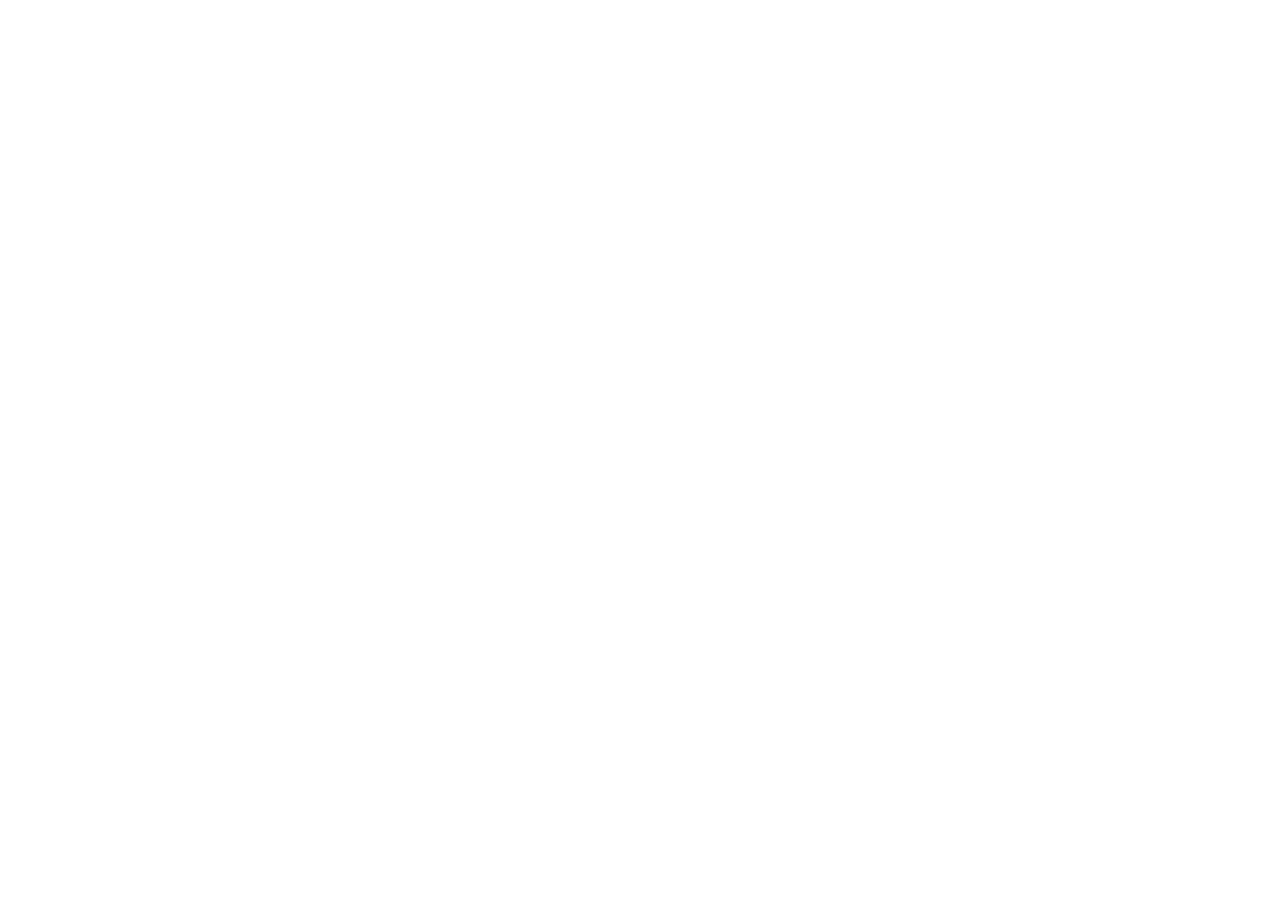
==== index.html @ 6d3d90ea "add function an html framework" ====
<!doctype html>
<html>
    <head>
        <meta charset="utf-8">
        <title>CalcuKo: Web-based Calculator</title>
        
        <link rel="stylesheet" href="style.css">
        <link rel="script" href="script.js">

        <script type="text/javascript" src="script.js"></script>
    </head>
    <body>
        
    </body>
</html>
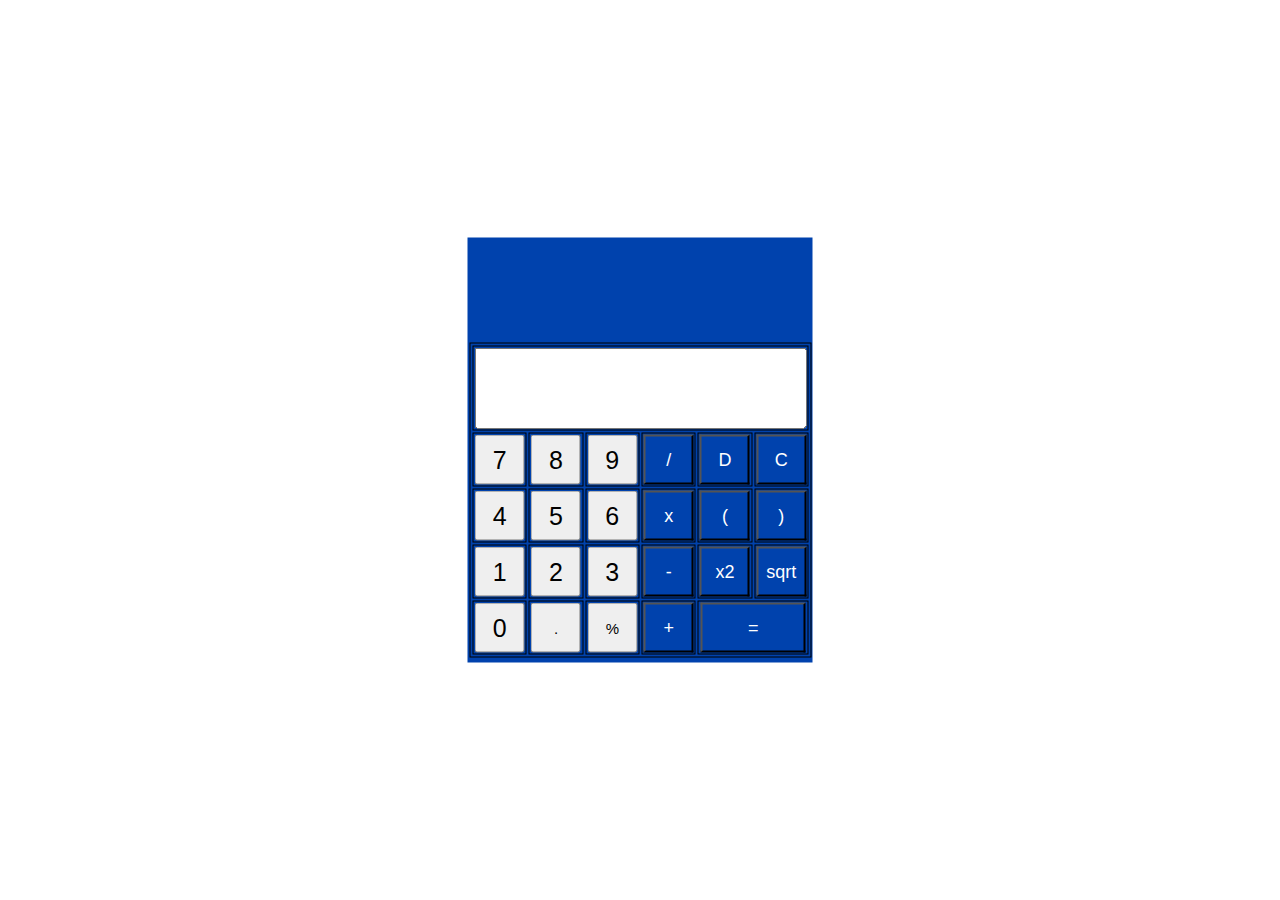
==== commit 290958e1: "added calculator interface" ====
--- a/index.html
+++ b/index.html
@@ -10,6 +10,50 @@
         <script type="text/javascript" src="script.js"></script>
     </head>
     <body>
-        
+        <div class= "tool">
+            <div class = "container history">
+                <!-- <table class="table hisory-list">
+                    <tr><td colspan="6"><input class = "workspace" type="text" name="item" id="item" /><br /></td></tr>
+                </table> -->
+            </div>
+            <div class="container calculator">
+                <table class="table keypad">
+                    <tr>
+                        <th colspan="6"><input class = "workspace" type="text" name="item" id="item" /><br /></th>
+                    </tr>
+                    <tr>
+                        <td><button class="key key-7 num-key">7</button></td>
+                        <td><button class="key key-8 num-key">8</button></td>
+                        <td><button class="key key-9 num-key">9</button></td>
+                        <td><button class="key div func-key">/</button></td>
+                        <td><button class="key delete-all func-key">D</button></td>
+                        <td><button class="key celar-calc func-key">C</button></td>
+                    </tr>
+                    <tr>
+                        <td><button class="key key-4 num-key">4</button></td>
+                        <td><button class="key key-5 num-key">5</button></td>
+                        <td><button class="key key-6 num-key">6</button></td>
+                        <td><button class="key key-mult func-key">x</button></td>
+                        <td><button class="key key-open-par func-key">(</button></td>
+                        <td><button class="key key-close-par func-key">)</button></td>
+                    </tr>
+                    <tr>
+                        <td><button class="key key-1 num-key">1</button></td>
+                        <td><button class="key key-2 num-key">2</button></td>
+                        <td><button class="key key-2 num-key">3</button></td>
+                        <td><button class="key key-sub func-key">-</button></td>
+                        <td><button class="key key-sqr func-key">x2</button></td>
+                        <td><button class="key key-sqrt func-key">sqrt</button></td>
+                    </tr>
+                    <tr>
+                        <td><button class="key key-0 num-key">0</button></td>
+                        <td><button class="key key-dot sym-key">.</button></td>
+                        <td><button class="key key-percent sym-key">%</button></td>
+                        <td><button class="key key-add func-key">+</button></td>
+                        <td colspan="2"><button class="key key-equal func-key">=</button></td>
+                    </tr>
+                </table>
+            </div>
+        </div>
     </body>
 </html>
--- a/style.css
+++ b/style.css
@@ -0,0 +1,48 @@
+.tool {
+  width: 345px;
+  position: absolute;
+  left: 50%;
+  top: 50%;
+  transform: translate(-50%, -50%);
+}
+
+.history {
+  height:100px;
+  color: #ffffff;
+}
+
+.history, .calculator {
+  display: inline-block;
+  text-align:center;
+  padding-left:2px;
+}
+
+table, th, td {
+  border: 1px solid black;
+}
+
+.key {
+  width:50px;
+  height:50px;
+  font-size:15px;
+}
+
+.num-key {
+  font-size:25px;
+}
+
+.func-key, .tool {
+  background-color: #0042ad;
+  color: #ffffff;
+  font-size:18px;
+}
+
+.key-equal {
+  width:105px;
+}
+
+.workspace {
+  width:325px;
+  height:75px;
+  padding-right:1px;
+}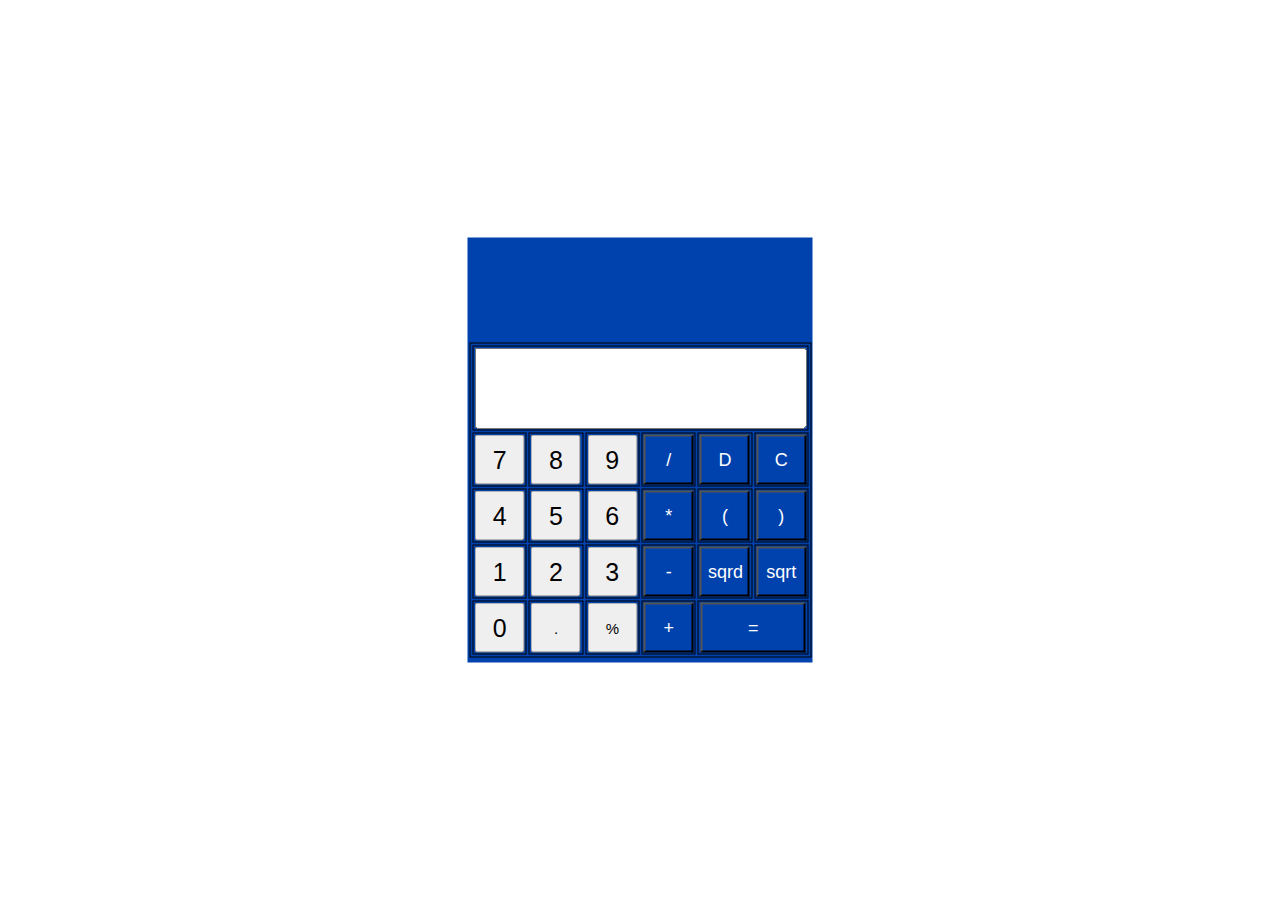
==== commit cd05e22d: "update" ====
--- a/index.html
+++ b/index.html
@@ -19,38 +19,38 @@
             <div class="container calculator">
                 <table class="table keypad">
                     <tr>
-                        <th colspan="6"><input class = "workspace" type="text" name="item" id="item" /><br /></th>
+                        <th colspan="6"><input class = "workspace" type="text" name="item" id="workspace" /><br /></th>
                     </tr>
                     <tr>
-                        <td><button class="key key-7 num-key">7</button></td>
-                        <td><button class="key key-8 num-key">8</button></td>
-                        <td><button class="key key-9 num-key">9</button></td>
-                        <td><button class="key div func-key">/</button></td>
-                        <td><button class="key delete-all func-key">D</button></td>
-                        <td><button class="key celar-calc func-key">C</button></td>
+                        <td><button class="key key-7 num-key" value = 7 onClick = "buttonClick(this.value)">7</button></td>
+                        <td><button class="key key-8 num-key" value = 8 onClick = "buttonClick(this.value)">8</button></td>
+                        <td><button class="key key-9 num-key" value = 9 onClick = "buttonClick(this.value)">9</button></td>
+                        <td><button class="key div func-key" value = '/' onClick = "buttonClick(this.value)">/</button></td>
+                        <td><button class="key delete-all func-key" value = 'D' onClick = "clearMemory()">D</button></td>
+                        <td><button class="key celar-calc func-key" value = 'C' onClick = "clearArea()">C</button></td>
                     </tr>
                     <tr>
-                        <td><button class="key key-4 num-key">4</button></td>
-                        <td><button class="key key-5 num-key">5</button></td>
-                        <td><button class="key key-6 num-key">6</button></td>
-                        <td><button class="key key-mult func-key">x</button></td>
-                        <td><button class="key key-open-par func-key">(</button></td>
-                        <td><button class="key key-close-par func-key">)</button></td>
+                        <td><button class="key key-4 num-key" value = 4 onClick = "buttonClick(this.value)">4</button></td>
+                        <td><button class="key key-5 num-key" value = 5 onClick = "buttonClick(this.value)">5</button></td>
+                        <td><button class="key key-6 num-key" value = 6 onClick = "buttonClick(this.value)">6</button></td>
+                        <td><button class="key key-mult func-key" value = '*' onClick = "buttonClick(this.value)">*</button></td>
+                        <td><button class="key key-open-par func-key" value = '(' onClick = "buttonClick(this.value)">(</button></td>
+                        <td><button class="key key-close-par func-key" value = ')' onClick = "buttonClick(this.value)">)</button></td>
                     </tr>
                     <tr>
-                        <td><button class="key key-1 num-key">1</button></td>
-                        <td><button class="key key-2 num-key">2</button></td>
-                        <td><button class="key key-2 num-key">3</button></td>
-                        <td><button class="key key-sub func-key">-</button></td>
-                        <td><button class="key key-sqr func-key">x2</button></td>
-                        <td><button class="key key-sqrt func-key">sqrt</button></td>
+                        <td><button class="key key-1 num-key" value = 1 onClick = "buttonClick(this.value)">1</button></td>
+                        <td><button class="key key-2 num-key" value = 2 onClick = "buttonClick(this.value)">2</button></td>
+                        <td><button class="key key-2 num-key" value = 3 onClick = "buttonClick(this.value)">3</button></td>
+                        <td><button class="key key-sub func-key" value = '-' onClick = "buttonClick(this.value)">-</button></td>
+                        <td><button class="key key-sqr func-key" value = 'sqrd' onClick = "buttonClick(this.value)">sqrd</button></td>
+                        <td><button class="key key-sqrt func-key" value = 'sqrt' onClick = "buttonClick(this.value)">sqrt</button></td>
                     </tr>
                     <tr>
-                        <td><button class="key key-0 num-key">0</button></td>
-                        <td><button class="key key-dot sym-key">.</button></td>
-                        <td><button class="key key-percent sym-key">%</button></td>
-                        <td><button class="key key-add func-key">+</button></td>
-                        <td colspan="2"><button class="key key-equal func-key">=</button></td>
+                        <td><button class="key key-0 num-key" value = 0 onClick = "buttonClick(this.value)">0</button></td>
+                        <td><button class="key key-dot sym-key" value = '.' onClick = "buttonClick(this.value)">.</button></td>
+                        <td><button class="key key-percent sym-key" value = '%' onClick = "buttonClick(this.value)">%</button></td>
+                        <td><button class="key key-add func-key" value = '+' onClick = "buttonClick(this.value)">+</button></td>
+                        <td colspan="2"><button class="key key-equal func-key" value = '=' onClick = "buttonClick(this.value)">=</button></td>
                     </tr>
                 </table>
             </div>
--- a/style.css
+++ b/style.css
@@ -45,4 +45,5 @@
   width:325px;
   height:75px;
   padding-right:1px;
+  font-size:25px;
 }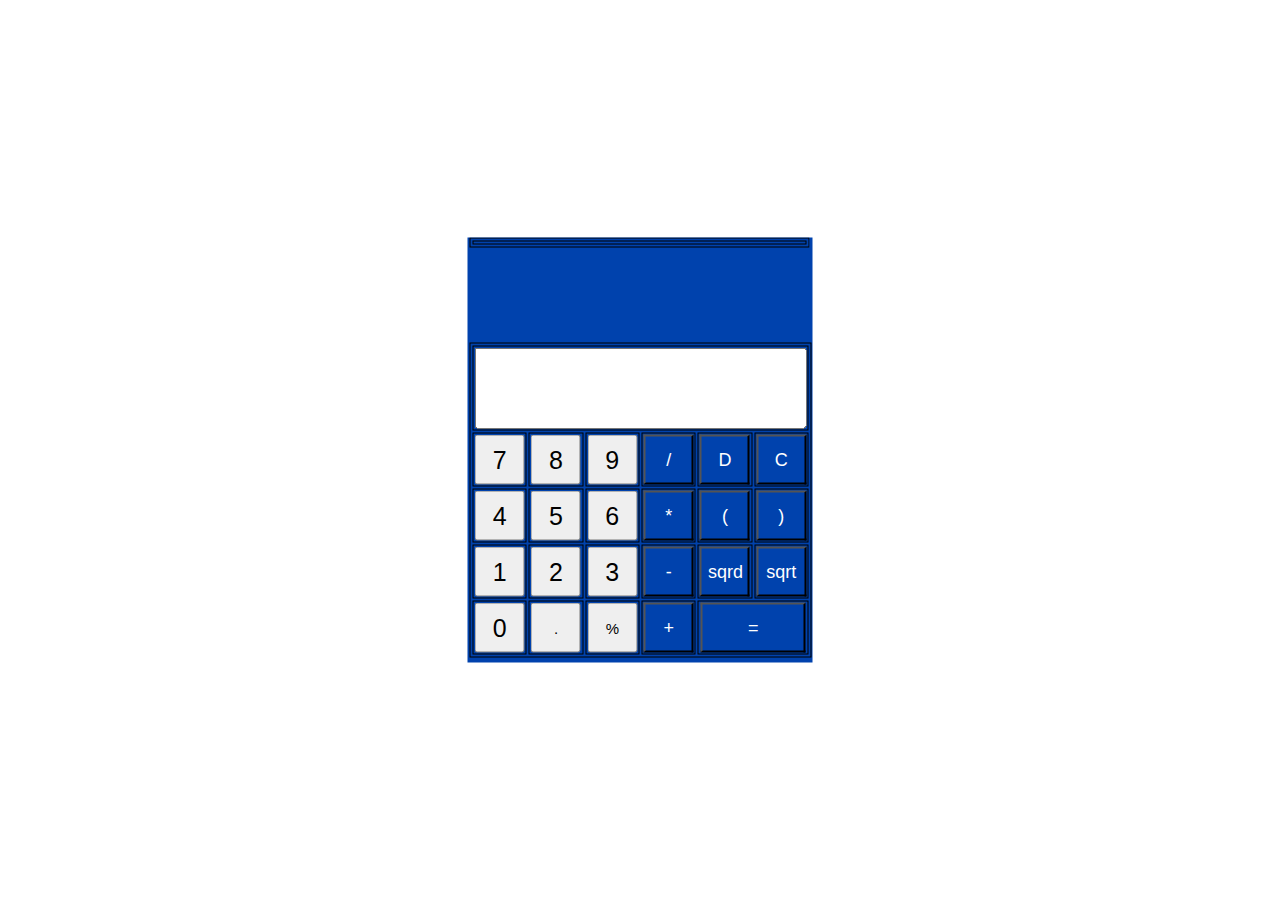
==== commit 12c5c113: "add and delete history" ====
--- a/index.html
+++ b/index.html
@@ -11,11 +11,12 @@
     </head>
     <body>
         <div class= "tool">
-            <div class = "container history">
+            <div class = "container history" id="history">
                 <!-- <table class="table hisory-list">
                     <tr><td colspan="6"><input class = "workspace" type="text" name="item" id="item" /><br /></td></tr>
                 </table> -->
             </div>
+            <div class = "notification"><label class = "notif" id="notif">Alert!</label></div>
             <div class="container calculator">
                 <table class="table keypad">
                     <tr>
--- a/style.css
+++ b/style.css
@@ -9,6 +9,15 @@
 .history {
   height:100px;
   color: #ffffff;
+  overflow: auto;
+}
+
+.history-table {
+  width: 340px;
+}
+
+.history-item {
+  width: 328px;
 }
 
 .history, .calculator {
@@ -46,4 +55,14 @@
   height:75px;
   padding-right:1px;
   font-size:25px;
+}
+
+.notification {
+  width:345px;
+  height:75px;
+  position: absolute;
+  left: 50%;
+  transform: translate(-50%, -50%);
+  text-align: center;
+  padding-block: 1px;
 }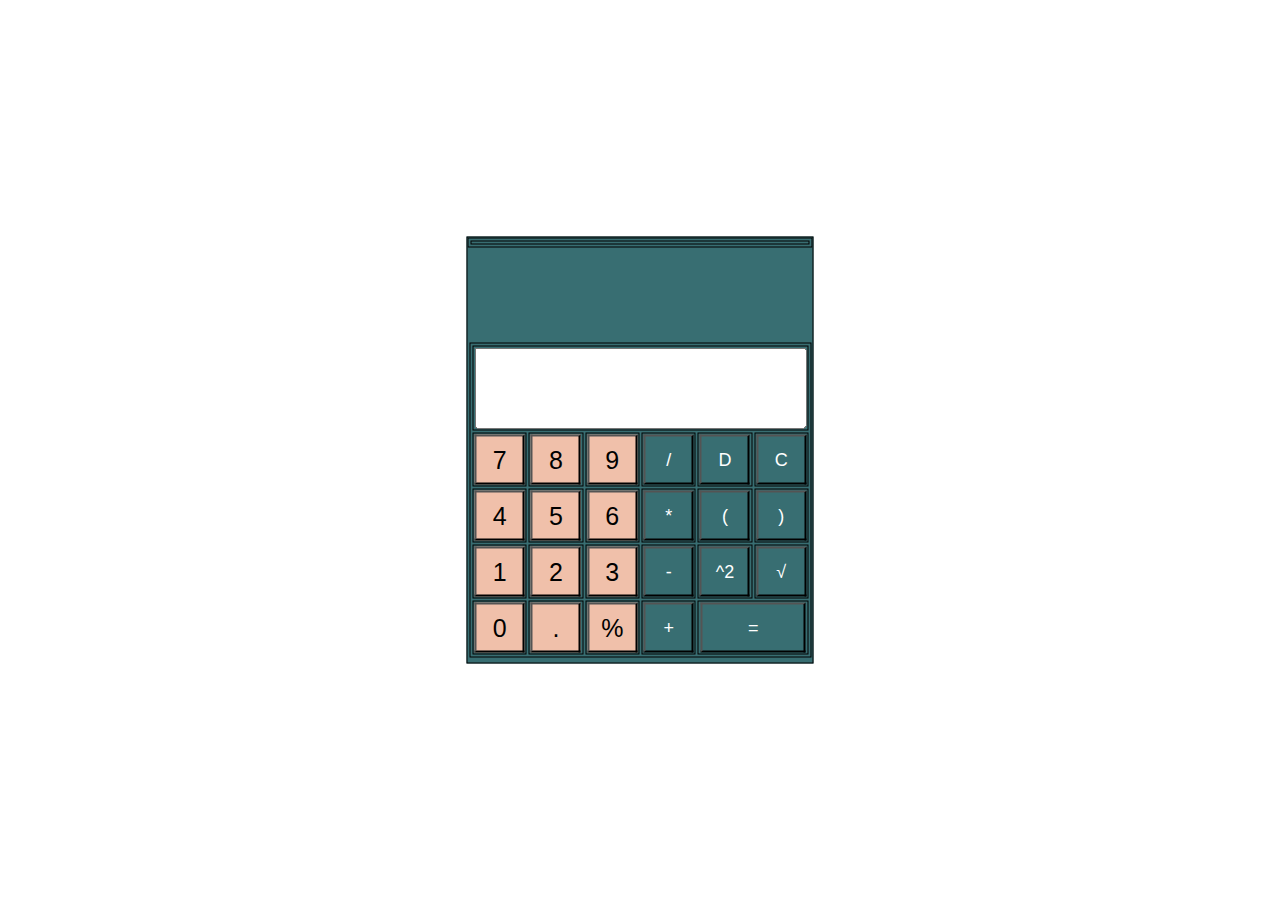
==== commit 51e3caa4: "add error output notif, andd calculation ops" ====
--- a/index.html
+++ b/index.html
@@ -11,11 +11,7 @@
     </head>
     <body>
         <div class= "tool">
-            <div class = "container history" id="history">
-                <!-- <table class="table hisory-list">
-                    <tr><td colspan="6"><input class = "workspace" type="text" name="item" id="item" /><br /></td></tr>
-                </table> -->
-            </div>
+            <div class = "container history" id="history"></div>
             <div class = "notification"><label class = "notif" id="notif">Alert!</label></div>
             <div class="container calculator">
                 <table class="table keypad">
@@ -43,8 +39,8 @@
                         <td><button class="key key-2 num-key" value = 2 onClick = "buttonClick(this.value)">2</button></td>
                         <td><button class="key key-2 num-key" value = 3 onClick = "buttonClick(this.value)">3</button></td>
                         <td><button class="key key-sub func-key" value = '-' onClick = "buttonClick(this.value)">-</button></td>
-                        <td><button class="key key-sqr func-key" value = 'sqrd' onClick = "buttonClick(this.value)">sqrd</button></td>
-                        <td><button class="key key-sqrt func-key" value = 'sqrt' onClick = "buttonClick(this.value)">sqrt</button></td>
+                        <td><button class="key key-sqr func-key" value = '^' onClick = "buttonClick(this.value)">^2</button></td>
+                        <td><button class="key key-sqrt func-key" value = '√' onClick = "buttonClick(this.value)">√</button></td>
                     </tr>
                     <tr>
                         <td><button class="key key-0 num-key" value = 0 onClick = "buttonClick(this.value)">0</button></td>
--- a/style.css
+++ b/style.css
@@ -4,25 +4,29 @@
   left: 50%;
   top: 50%;
   transform: translate(-50%, -50%);
+  border: 1px solid black;
+}
+
+.history, .calculator {
+  display: inline-block;
+  text-align:center;
 }
 
 .history {
   height:100px;
-  color: #ffffff;
+  color: #95c5c8;
   overflow: auto;
 }
 
 .history-table {
-  width: 340px;
+  width: 345px;
 }
 
 .history-item {
   width: 328px;
 }
 
-.history, .calculator {
-  display: inline-block;
-  text-align:center;
+.calculator {
   padding-left:2px;
 }
 
@@ -36,12 +40,14 @@
   font-size:15px;
 }
 
-.num-key {
+.num-key, .sym-key {
   font-size:25px;
+  background-color: #F0C0AA;
+  color: #000000;
 }
 
 .func-key, .tool {
-  background-color: #0042ad;
+  background-color: #386E72;
   color: #ffffff;
   font-size:18px;
 }
@@ -62,7 +68,9 @@
   height:75px;
   position: absolute;
   left: 50%;
+  bottom: 80%;
   transform: translate(-50%, -50%);
   text-align: center;
   padding-block: 1px;
+  color: #000000;
 }